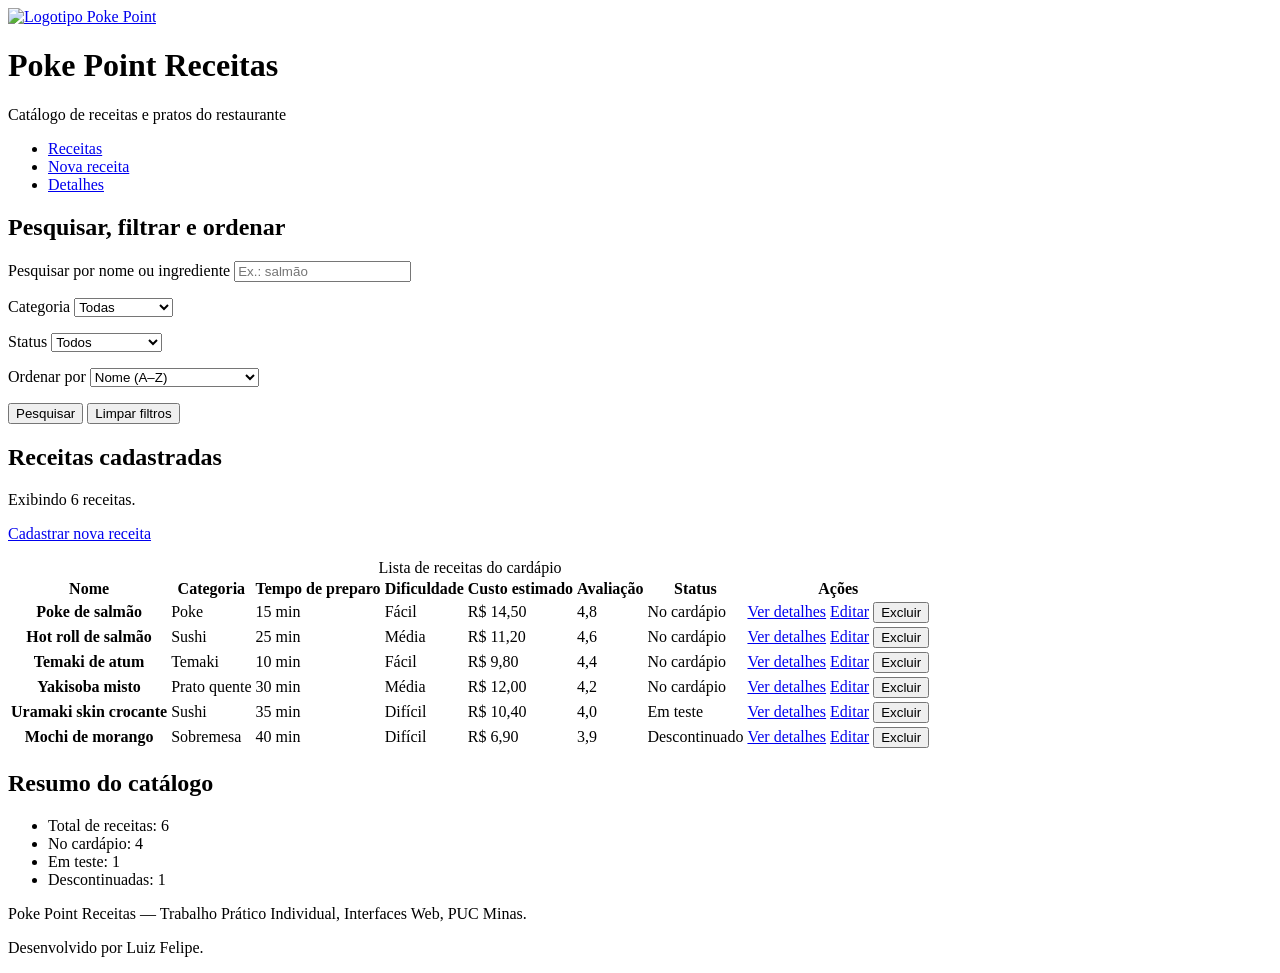
==== index.html @ fa9fae26 "estrutura html" ====
<!DOCTYPE html>
<html lang="pt-BR">
<head>
  <meta charset="UTF-8">
  <meta name="viewport" content="width=device-width, initial-scale=1.0">
  <meta name="description" content="Poke Point Receitas: catálogo de receitas e pratos de um restaurante de comida oriental e poke.">
  <title>Receitas cadastradas | Poke Point Receitas</title>
  <link rel="icon" href="assets/img/logo.svg" type="image/svg+xml">
  <link rel="stylesheet" href="assets/css/style.css">
  <script src="assets/js/script.js" defer></script>
</head>
<body>

  <header>
    <a href="index.html">
      <img src="assets/img/logo.svg" alt="Logotipo Poke Point" width="48" height="48">
    </a>
    <h1>Poke Point Receitas</h1>
    <p>Catálogo de receitas e pratos do restaurante</p>

    <nav aria-label="Navegação principal">
      <ul>
        <li><a href="index.html" aria-current="page">Receitas</a></li>
        <li><a href="pages/cadastro.html">Nova receita</a></li>
        <li><a href="pages/detalhes.html">Detalhes</a></li>
      </ul>
    </nav>
  </header>

  <main>

    <section aria-labelledby="titulo-busca">
      <h2 id="titulo-busca">Pesquisar, filtrar e ordenar</h2>

      <form action="index.html" method="get" role="search">
        <p>
          <label for="busca">Pesquisar por nome ou ingrediente</label>
          <input type="search" id="busca" name="busca" placeholder="Ex.: salmão">
        </p>

        <p>
          <label for="filtro-categoria">Categoria</label>
          <select id="filtro-categoria" name="categoria">
            <option value="">Todas</option>
            <option value="sushi">Sushi</option>
            <option value="poke">Poke</option>
            <option value="temaki">Temaki</option>
            <option value="quente">Prato quente</option>
            <option value="entrada">Entrada</option>
            <option value="sobremesa">Sobremesa</option>
          </select>
        </p>

        <p>
          <label for="filtro-status">Status</label>
          <select id="filtro-status" name="status">
            <option value="">Todos</option>
            <option value="em-teste">Em teste</option>
            <option value="no-cardapio">No cardápio</option>
            <option value="descontinuado">Descontinuado</option>
          </select>
        </p>

        <p>
          <label for="ordenacao">Ordenar por</label>
          <select id="ordenacao" name="ordenacao">
            <option value="nome-asc">Nome (A–Z)</option>
            <option value="nome-desc">Nome (Z–A)</option>
            <option value="tempo-asc">Menor tempo de preparo</option>
            <option value="tempo-desc">Maior tempo de preparo</option>
            <option value="avaliacao-desc">Melhor avaliação</option>
            <option value="custo-asc">Menor custo</option>
          </select>
        </p>

        <p>
          <button type="submit">Pesquisar</button>
          <button type="reset">Limpar filtros</button>
        </p>
      </form>
    </section>

    <section aria-labelledby="titulo-lista">
      <h2 id="titulo-lista">Receitas cadastradas</h2>
      <p>Exibindo 6 receitas.</p>

      <p><a href="pages/cadastro.html">Cadastrar nova receita</a></p>

      <table>
        <caption>Lista de receitas do cardápio</caption>
        <thead>
          <tr>
            <th scope="col">Nome</th>
            <th scope="col">Categoria</th>
            <th scope="col">Tempo de preparo</th>
            <th scope="col">Dificuldade</th>
            <th scope="col">Custo estimado</th>
            <th scope="col">Avaliação</th>
            <th scope="col">Status</th>
            <th scope="col">Ações</th>
          </tr>
        </thead>
        <tbody>
          <tr>
            <th scope="row">Poke de salmão</th>
            <td>Poke</td>
            <td>15 min</td>
            <td>Fácil</td>
            <td>R$ 14,50</td>
            <td>4,8</td>
            <td>No cardápio</td>
            <td>
              <a href="pages/detalhes.html?id=1">Ver detalhes</a>
              <a href="pages/cadastro.html?id=1">Editar</a>
              <button type="button">Excluir</button>
            </td>
          </tr>
          <tr>
            <th scope="row">Hot roll de salmão</th>
            <td>Sushi</td>
            <td>25 min</td>
            <td>Média</td>
            <td>R$ 11,20</td>
            <td>4,6</td>
            <td>No cardápio</td>
            <td>
              <a href="pages/detalhes.html?id=2">Ver detalhes</a>
              <a href="pages/cadastro.html?id=2">Editar</a>
              <button type="button">Excluir</button>
            </td>
          </tr>
          <tr>
            <th scope="row">Temaki de atum</th>
            <td>Temaki</td>
            <td>10 min</td>
            <td>Fácil</td>
            <td>R$ 9,80</td>
            <td>4,4</td>
            <td>No cardápio</td>
            <td>
              <a href="pages/detalhes.html?id=3">Ver detalhes</a>
              <a href="pages/cadastro.html?id=3">Editar</a>
              <button type="button">Excluir</button>
            </td>
          </tr>
          <tr>
            <th scope="row">Yakisoba misto</th>
            <td>Prato quente</td>
            <td>30 min</td>
            <td>Média</td>
            <td>R$ 12,00</td>
            <td>4,2</td>
            <td>No cardápio</td>
            <td>
              <a href="pages/detalhes.html?id=4">Ver detalhes</a>
              <a href="pages/cadastro.html?id=4">Editar</a>
              <button type="button">Excluir</button>
            </td>
          </tr>
          <tr>
            <th scope="row">Uramaki skin crocante</th>
            <td>Sushi</td>
            <td>35 min</td>
            <td>Difícil</td>
            <td>R$ 10,40</td>
            <td>4,0</td>
            <td>Em teste</td>
            <td>
              <a href="pages/detalhes.html?id=5">Ver detalhes</a>
              <a href="pages/cadastro.html?id=5">Editar</a>
              <button type="button">Excluir</button>
            </td>
          </tr>
          <tr>
            <th scope="row">Mochi de morango</th>
            <td>Sobremesa</td>
            <td>40 min</td>
            <td>Difícil</td>
            <td>R$ 6,90</td>
            <td>3,9</td>
            <td>Descontinuado</td>
            <td>
              <a href="pages/detalhes.html?id=6">Ver detalhes</a>
              <a href="pages/cadastro.html?id=6">Editar</a>
              <button type="button">Excluir</button>
            </td>
          </tr>
        </tbody>
      </table>

      <p hidden>Nenhuma receita encontrada. Ajuste a pesquisa ou cadastre uma nova receita.</p>
    </section>

    <aside aria-labelledby="titulo-resumo">
      <h2 id="titulo-resumo">Resumo do catálogo</h2>
      <ul>
        <li>Total de receitas: 6</li>
        <li>No cardápio: 4</li>
        <li>Em teste: 1</li>
        <li>Descontinuadas: 1</li>
      </ul>
    </aside>

    <dialog id="dialogo-exclusao" aria-labelledby="titulo-exclusao">
      <h2 id="titulo-exclusao">Excluir receita</h2>
      <p>Tem certeza de que deseja excluir esta receita? Essa ação não pode ser desfeita.</p>
      <form method="dialog">
        <button type="submit" value="cancelar">Cancelar</button>
        <button type="submit" value="confirmar">Excluir receita</button>
      </form>
    </dialog>

  </main>

  <footer>
    <p>Poke Point Receitas &mdash; Trabalho Prático Individual, Interfaces Web, PUC Minas.</p>
    <p>Desenvolvido por Luiz Felipe.</p>
  </footer>

</body>
</html>
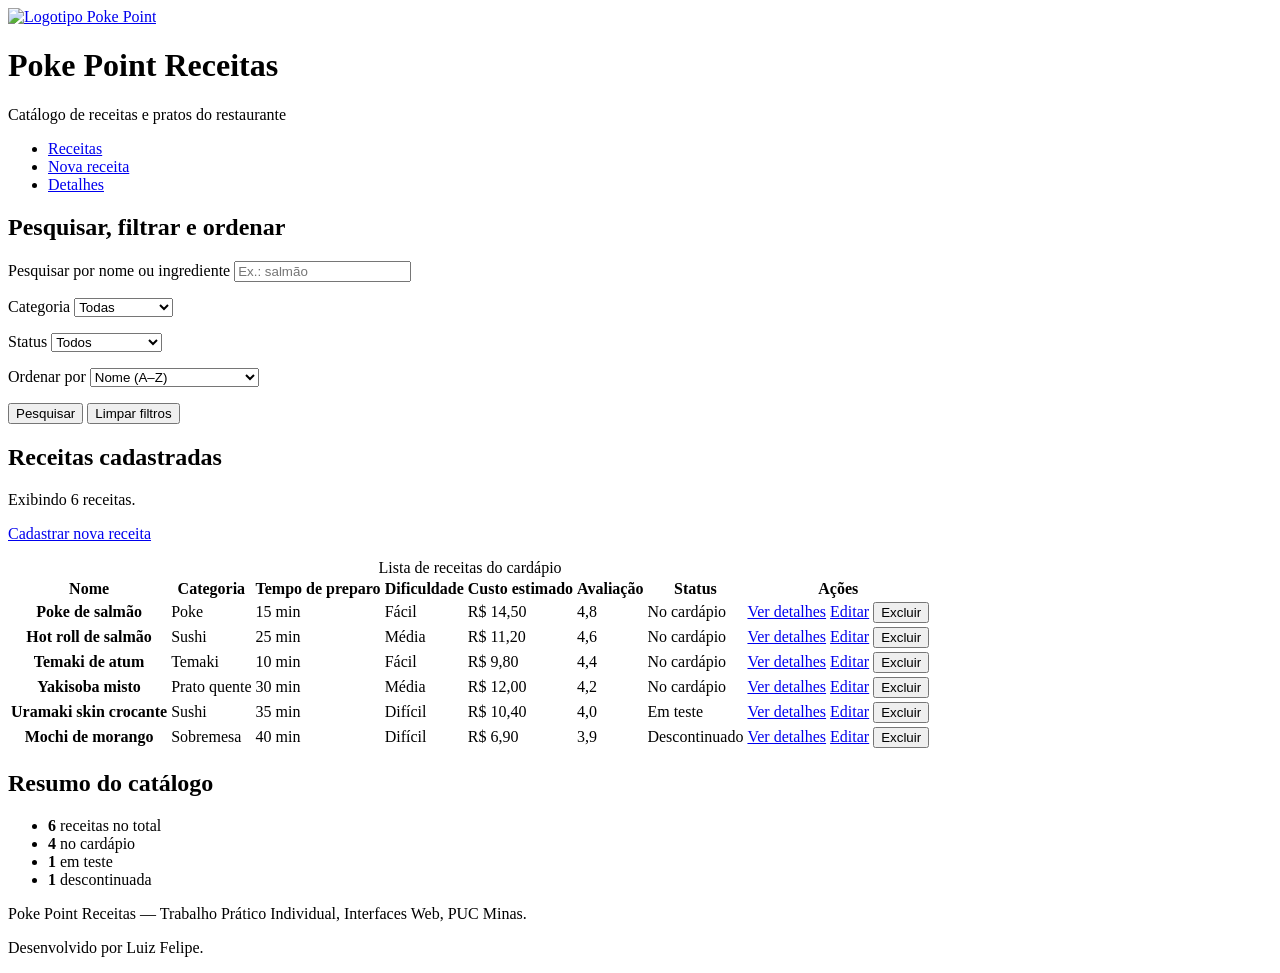
==== commit 2d57e123: "refactor: adiciona classes e atributos para estilização" ====
--- a/index.html
+++ b/index.html
@@ -27,18 +27,18 @@
     </nav>
   </header>
 
-  <main>
-
-    <section aria-labelledby="titulo-busca">
+  <main class="layout-lista">
+
+    <section class="painel-busca" aria-labelledby="titulo-busca">
       <h2 id="titulo-busca">Pesquisar, filtrar e ordenar</h2>
 
-      <form action="index.html" method="get" role="search">
-        <p>
+      <form class="form-busca" action="index.html" method="get" role="search">
+        <p class="campo">
           <label for="busca">Pesquisar por nome ou ingrediente</label>
           <input type="search" id="busca" name="busca" placeholder="Ex.: salmão">
         </p>
 
-        <p>
+        <p class="campo">
           <label for="filtro-categoria">Categoria</label>
           <select id="filtro-categoria" name="categoria">
             <option value="">Todas</option>
@@ -51,7 +51,7 @@
           </select>
         </p>
 
-        <p>
+        <p class="campo">
           <label for="filtro-status">Status</label>
           <select id="filtro-status" name="status">
             <option value="">Todos</option>
@@ -61,7 +61,7 @@
           </select>
         </p>
 
-        <p>
+        <p class="campo">
           <label for="ordenacao">Ordenar por</label>
           <select id="ordenacao" name="ordenacao">
             <option value="nome-asc">Nome (A–Z)</option>
@@ -73,18 +73,18 @@
           </select>
         </p>
 
-        <p>
-          <button type="submit">Pesquisar</button>
-          <button type="reset">Limpar filtros</button>
+        <p class="acoes">
+          <button class="botao botao-primario" type="submit">Pesquisar</button>
+          <button class="botao botao-secundario" type="reset">Limpar filtros</button>
         </p>
       </form>
     </section>
 
-    <section aria-labelledby="titulo-lista">
+    <section class="painel-lista" aria-labelledby="titulo-lista">
       <h2 id="titulo-lista">Receitas cadastradas</h2>
-      <p>Exibindo 6 receitas.</p>
-
-      <p><a href="pages/cadastro.html">Cadastrar nova receita</a></p>
+      <p class="contagem">Exibindo 6 receitas.</p>
+
+      <p class="acoes"><a class="botao botao-primario" href="pages/cadastro.html">Cadastrar nova receita</a></p>
 
       <table>
         <caption>Lista de receitas do cardápio</caption>
@@ -103,110 +103,110 @@
         <tbody>
           <tr>
             <th scope="row">Poke de salmão</th>
-            <td>Poke</td>
-            <td>15 min</td>
-            <td>Fácil</td>
-            <td>R$ 14,50</td>
-            <td>4,8</td>
-            <td>No cardápio</td>
-            <td>
-              <a href="pages/detalhes.html?id=1">Ver detalhes</a>
-              <a href="pages/cadastro.html?id=1">Editar</a>
-              <button type="button">Excluir</button>
+            <td data-label="Categoria">Poke</td>
+            <td data-label="Tempo de preparo">15 min</td>
+            <td data-label="Dificuldade">Fácil</td>
+            <td data-label="Custo estimado">R$ 14,50</td>
+            <td data-label="Avaliação">4,8</td>
+            <td data-label="Status"><span class="selo selo-cardapio">No cardápio</span></td>
+            <td data-label="Ações">
+              <a class="botao botao-secundario" href="pages/detalhes.html?id=1">Ver detalhes</a>
+              <a class="botao botao-secundario" href="pages/cadastro.html?id=1">Editar</a>
+              <button class="botao botao-perigo" type="button">Excluir</button>
             </td>
           </tr>
           <tr>
             <th scope="row">Hot roll de salmão</th>
-            <td>Sushi</td>
-            <td>25 min</td>
-            <td>Média</td>
-            <td>R$ 11,20</td>
-            <td>4,6</td>
-            <td>No cardápio</td>
-            <td>
-              <a href="pages/detalhes.html?id=2">Ver detalhes</a>
-              <a href="pages/cadastro.html?id=2">Editar</a>
-              <button type="button">Excluir</button>
+            <td data-label="Categoria">Sushi</td>
+            <td data-label="Tempo de preparo">25 min</td>
+            <td data-label="Dificuldade">Média</td>
+            <td data-label="Custo estimado">R$ 11,20</td>
+            <td data-label="Avaliação">4,6</td>
+            <td data-label="Status"><span class="selo selo-cardapio">No cardápio</span></td>
+            <td data-label="Ações">
+              <a class="botao botao-secundario" href="pages/detalhes.html?id=2">Ver detalhes</a>
+              <a class="botao botao-secundario" href="pages/cadastro.html?id=2">Editar</a>
+              <button class="botao botao-perigo" type="button">Excluir</button>
             </td>
           </tr>
           <tr>
             <th scope="row">Temaki de atum</th>
-            <td>Temaki</td>
-            <td>10 min</td>
-            <td>Fácil</td>
-            <td>R$ 9,80</td>
-            <td>4,4</td>
-            <td>No cardápio</td>
-            <td>
-              <a href="pages/detalhes.html?id=3">Ver detalhes</a>
-              <a href="pages/cadastro.html?id=3">Editar</a>
-              <button type="button">Excluir</button>
+            <td data-label="Categoria">Temaki</td>
+            <td data-label="Tempo de preparo">10 min</td>
+            <td data-label="Dificuldade">Fácil</td>
+            <td data-label="Custo estimado">R$ 9,80</td>
+            <td data-label="Avaliação">4,4</td>
+            <td data-label="Status"><span class="selo selo-cardapio">No cardápio</span></td>
+            <td data-label="Ações">
+              <a class="botao botao-secundario" href="pages/detalhes.html?id=3">Ver detalhes</a>
+              <a class="botao botao-secundario" href="pages/cadastro.html?id=3">Editar</a>
+              <button class="botao botao-perigo" type="button">Excluir</button>
             </td>
           </tr>
           <tr>
             <th scope="row">Yakisoba misto</th>
-            <td>Prato quente</td>
-            <td>30 min</td>
-            <td>Média</td>
-            <td>R$ 12,00</td>
-            <td>4,2</td>
-            <td>No cardápio</td>
-            <td>
-              <a href="pages/detalhes.html?id=4">Ver detalhes</a>
-              <a href="pages/cadastro.html?id=4">Editar</a>
-              <button type="button">Excluir</button>
+            <td data-label="Categoria">Prato quente</td>
+            <td data-label="Tempo de preparo">30 min</td>
+            <td data-label="Dificuldade">Média</td>
+            <td data-label="Custo estimado">R$ 12,00</td>
+            <td data-label="Avaliação">4,2</td>
+            <td data-label="Status"><span class="selo selo-cardapio">No cardápio</span></td>
+            <td data-label="Ações">
+              <a class="botao botao-secundario" href="pages/detalhes.html?id=4">Ver detalhes</a>
+              <a class="botao botao-secundario" href="pages/cadastro.html?id=4">Editar</a>
+              <button class="botao botao-perigo" type="button">Excluir</button>
             </td>
           </tr>
           <tr>
             <th scope="row">Uramaki skin crocante</th>
-            <td>Sushi</td>
-            <td>35 min</td>
-            <td>Difícil</td>
-            <td>R$ 10,40</td>
-            <td>4,0</td>
-            <td>Em teste</td>
-            <td>
-              <a href="pages/detalhes.html?id=5">Ver detalhes</a>
-              <a href="pages/cadastro.html?id=5">Editar</a>
-              <button type="button">Excluir</button>
+            <td data-label="Categoria">Sushi</td>
+            <td data-label="Tempo de preparo">35 min</td>
+            <td data-label="Dificuldade">Difícil</td>
+            <td data-label="Custo estimado">R$ 10,40</td>
+            <td data-label="Avaliação">4,0</td>
+            <td data-label="Status"><span class="selo selo-teste">Em teste</span></td>
+            <td data-label="Ações">
+              <a class="botao botao-secundario" href="pages/detalhes.html?id=5">Ver detalhes</a>
+              <a class="botao botao-secundario" href="pages/cadastro.html?id=5">Editar</a>
+              <button class="botao botao-perigo" type="button">Excluir</button>
             </td>
           </tr>
           <tr>
             <th scope="row">Mochi de morango</th>
-            <td>Sobremesa</td>
-            <td>40 min</td>
-            <td>Difícil</td>
-            <td>R$ 6,90</td>
-            <td>3,9</td>
-            <td>Descontinuado</td>
-            <td>
-              <a href="pages/detalhes.html?id=6">Ver detalhes</a>
-              <a href="pages/cadastro.html?id=6">Editar</a>
-              <button type="button">Excluir</button>
+            <td data-label="Categoria">Sobremesa</td>
+            <td data-label="Tempo de preparo">40 min</td>
+            <td data-label="Dificuldade">Difícil</td>
+            <td data-label="Custo estimado">R$ 6,90</td>
+            <td data-label="Avaliação">3,9</td>
+            <td data-label="Status"><span class="selo selo-descontinuado">Descontinuado</span></td>
+            <td data-label="Ações">
+              <a class="botao botao-secundario" href="pages/detalhes.html?id=6">Ver detalhes</a>
+              <a class="botao botao-secundario" href="pages/cadastro.html?id=6">Editar</a>
+              <button class="botao botao-perigo" type="button">Excluir</button>
             </td>
           </tr>
         </tbody>
       </table>
 
-      <p hidden>Nenhuma receita encontrada. Ajuste a pesquisa ou cadastre uma nova receita.</p>
+      <p class="estado-vazio" hidden>Nenhuma receita encontrada. Ajuste a pesquisa ou cadastre uma nova receita.</p>
     </section>
 
-    <aside aria-labelledby="titulo-resumo">
+    <aside class="resumo" aria-labelledby="titulo-resumo">
       <h2 id="titulo-resumo">Resumo do catálogo</h2>
       <ul>
-        <li>Total de receitas: 6</li>
-        <li>No cardápio: 4</li>
-        <li>Em teste: 1</li>
-        <li>Descontinuadas: 1</li>
+        <li><strong>6</strong> receitas no total</li>
+        <li><strong>4</strong> no cardápio</li>
+        <li><strong>1</strong> em teste</li>
+        <li><strong>1</strong> descontinuada</li>
       </ul>
     </aside>
 
-    <dialog id="dialogo-exclusao" aria-labelledby="titulo-exclusao">
+    <dialog class="dialogo" id="dialogo-exclusao" aria-labelledby="titulo-exclusao">
       <h2 id="titulo-exclusao">Excluir receita</h2>
       <p>Tem certeza de que deseja excluir esta receita? Essa ação não pode ser desfeita.</p>
-      <form method="dialog">
-        <button type="submit" value="cancelar">Cancelar</button>
-        <button type="submit" value="confirmar">Excluir receita</button>
+      <form class="acoes" method="dialog">
+        <button class="botao botao-secundario" type="submit" value="cancelar">Cancelar</button>
+        <button class="botao botao-perigo" type="submit" value="confirmar">Excluir receita</button>
       </form>
     </dialog>
 
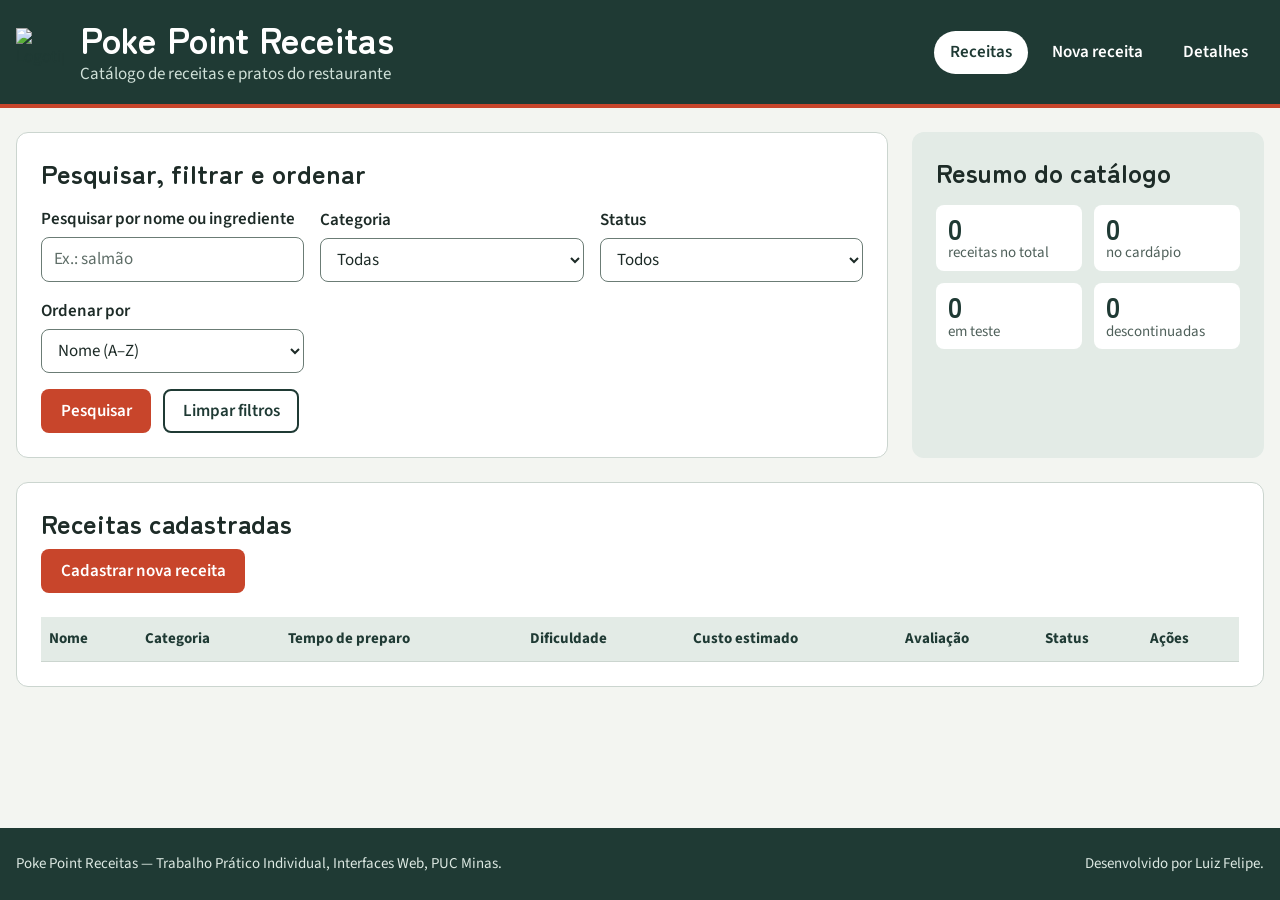
==== commit b5d0cb42: "refactor: prepara HTML e CSS para a interatividade" ====
--- a/index.html
+++ b/index.html
@@ -9,7 +9,7 @@
   <link rel="stylesheet" href="assets/css/style.css">
   <script src="assets/js/script.js" defer></script>
 </head>
-<body>
+<body data-pagina="lista">
 
   <header>
     <a href="index.html">
@@ -32,7 +32,7 @@
     <section class="painel-busca" aria-labelledby="titulo-busca">
       <h2 id="titulo-busca">Pesquisar, filtrar e ordenar</h2>
 
-      <form class="form-busca" action="index.html" method="get" role="search">
+      <form class="form-busca" id="form-busca" action="index.html" method="get" role="search">
         <p class="campo">
           <label for="busca">Pesquisar por nome ou ingrediente</label>
           <input type="search" id="busca" name="busca" placeholder="Ex.: salmão">
@@ -82,7 +82,7 @@
 
     <section class="painel-lista" aria-labelledby="titulo-lista">
       <h2 id="titulo-lista">Receitas cadastradas</h2>
-      <p class="contagem">Exibindo 6 receitas.</p>
+      <p class="contagem" id="contagem" aria-live="polite"></p>
 
       <p class="acoes"><a class="botao botao-primario" href="pages/cadastro.html">Cadastrar nova receita</a></p>
 
@@ -100,110 +100,25 @@
             <th scope="col">Ações</th>
           </tr>
         </thead>
-        <tbody>
-          <tr>
-            <th scope="row">Poke de salmão</th>
-            <td data-label="Categoria">Poke</td>
-            <td data-label="Tempo de preparo">15 min</td>
-            <td data-label="Dificuldade">Fácil</td>
-            <td data-label="Custo estimado">R$ 14,50</td>
-            <td data-label="Avaliação">4,8</td>
-            <td data-label="Status"><span class="selo selo-cardapio">No cardápio</span></td>
-            <td data-label="Ações">
-              <a class="botao botao-secundario" href="pages/detalhes.html?id=1">Ver detalhes</a>
-              <a class="botao botao-secundario" href="pages/cadastro.html?id=1">Editar</a>
-              <button class="botao botao-perigo" type="button">Excluir</button>
-            </td>
-          </tr>
-          <tr>
-            <th scope="row">Hot roll de salmão</th>
-            <td data-label="Categoria">Sushi</td>
-            <td data-label="Tempo de preparo">25 min</td>
-            <td data-label="Dificuldade">Média</td>
-            <td data-label="Custo estimado">R$ 11,20</td>
-            <td data-label="Avaliação">4,6</td>
-            <td data-label="Status"><span class="selo selo-cardapio">No cardápio</span></td>
-            <td data-label="Ações">
-              <a class="botao botao-secundario" href="pages/detalhes.html?id=2">Ver detalhes</a>
-              <a class="botao botao-secundario" href="pages/cadastro.html?id=2">Editar</a>
-              <button class="botao botao-perigo" type="button">Excluir</button>
-            </td>
-          </tr>
-          <tr>
-            <th scope="row">Temaki de atum</th>
-            <td data-label="Categoria">Temaki</td>
-            <td data-label="Tempo de preparo">10 min</td>
-            <td data-label="Dificuldade">Fácil</td>
-            <td data-label="Custo estimado">R$ 9,80</td>
-            <td data-label="Avaliação">4,4</td>
-            <td data-label="Status"><span class="selo selo-cardapio">No cardápio</span></td>
-            <td data-label="Ações">
-              <a class="botao botao-secundario" href="pages/detalhes.html?id=3">Ver detalhes</a>
-              <a class="botao botao-secundario" href="pages/cadastro.html?id=3">Editar</a>
-              <button class="botao botao-perigo" type="button">Excluir</button>
-            </td>
-          </tr>
-          <tr>
-            <th scope="row">Yakisoba misto</th>
-            <td data-label="Categoria">Prato quente</td>
-            <td data-label="Tempo de preparo">30 min</td>
-            <td data-label="Dificuldade">Média</td>
-            <td data-label="Custo estimado">R$ 12,00</td>
-            <td data-label="Avaliação">4,2</td>
-            <td data-label="Status"><span class="selo selo-cardapio">No cardápio</span></td>
-            <td data-label="Ações">
-              <a class="botao botao-secundario" href="pages/detalhes.html?id=4">Ver detalhes</a>
-              <a class="botao botao-secundario" href="pages/cadastro.html?id=4">Editar</a>
-              <button class="botao botao-perigo" type="button">Excluir</button>
-            </td>
-          </tr>
-          <tr>
-            <th scope="row">Uramaki skin crocante</th>
-            <td data-label="Categoria">Sushi</td>
-            <td data-label="Tempo de preparo">35 min</td>
-            <td data-label="Dificuldade">Difícil</td>
-            <td data-label="Custo estimado">R$ 10,40</td>
-            <td data-label="Avaliação">4,0</td>
-            <td data-label="Status"><span class="selo selo-teste">Em teste</span></td>
-            <td data-label="Ações">
-              <a class="botao botao-secundario" href="pages/detalhes.html?id=5">Ver detalhes</a>
-              <a class="botao botao-secundario" href="pages/cadastro.html?id=5">Editar</a>
-              <button class="botao botao-perigo" type="button">Excluir</button>
-            </td>
-          </tr>
-          <tr>
-            <th scope="row">Mochi de morango</th>
-            <td data-label="Categoria">Sobremesa</td>
-            <td data-label="Tempo de preparo">40 min</td>
-            <td data-label="Dificuldade">Difícil</td>
-            <td data-label="Custo estimado">R$ 6,90</td>
-            <td data-label="Avaliação">3,9</td>
-            <td data-label="Status"><span class="selo selo-descontinuado">Descontinuado</span></td>
-            <td data-label="Ações">
-              <a class="botao botao-secundario" href="pages/detalhes.html?id=6">Ver detalhes</a>
-              <a class="botao botao-secundario" href="pages/cadastro.html?id=6">Editar</a>
-              <button class="botao botao-perigo" type="button">Excluir</button>
-            </td>
-          </tr>
-        </tbody>
+        <tbody id="lista-receitas"></tbody>
       </table>
 
-      <p class="estado-vazio" hidden>Nenhuma receita encontrada. Ajuste a pesquisa ou cadastre uma nova receita.</p>
+      <p class="estado-vazio" id="estado-vazio" hidden>Nenhuma receita encontrada. Ajuste a pesquisa ou cadastre uma nova receita.</p>
     </section>
 
     <aside class="resumo" aria-labelledby="titulo-resumo">
       <h2 id="titulo-resumo">Resumo do catálogo</h2>
       <ul>
-        <li><strong>6</strong> receitas no total</li>
-        <li><strong>4</strong> no cardápio</li>
-        <li><strong>1</strong> em teste</li>
-        <li><strong>1</strong> descontinuada</li>
+        <li><strong id="resumo-total">0</strong> receitas no total</li>
+        <li><strong id="resumo-cardapio">0</strong> no cardápio</li>
+        <li><strong id="resumo-teste">0</strong> em teste</li>
+        <li><strong id="resumo-descontinuadas">0</strong> descontinuadas</li>
       </ul>
     </aside>
 
     <dialog class="dialogo" id="dialogo-exclusao" aria-labelledby="titulo-exclusao">
       <h2 id="titulo-exclusao">Excluir receita</h2>
-      <p>Tem certeza de que deseja excluir esta receita? Essa ação não pode ser desfeita.</p>
+      <p>Tem certeza de que deseja excluir <strong id="nome-exclusao">esta receita</strong>? Essa ação não pode ser desfeita.</p>
       <form class="acoes" method="dialog">
         <button class="botao botao-secundario" type="submit" value="cancelar">Cancelar</button>
         <button class="botao botao-perigo" type="submit" value="confirmar">Excluir receita</button>
@@ -217,5 +132,7 @@
     <p>Desenvolvido por Luiz Felipe.</p>
   </footer>
 
+  <div class="area-mensagens" id="area-mensagens" aria-live="polite"></div>
+
 </body>
 </html>
--- a/assets/css/style.css
+++ b/assets/css/style.css
@@ -0,0 +1,995 @@
+@import url('https://fonts.googleapis.com/css2?family=Source+Sans+3:wght@400;600;700&family=Zen+Maru+Gothic:wght@500;700&display=swap');
+
+:root {
+  --nori: #1f3a34;
+  --nori-claro: #e3ebe6;
+  --arroz: #f3f5f1;
+  --superficie: #ffffff;
+  --texto: #1d2b27;
+  --texto-suave: #4f605a;
+  --borda: #cbd5cf;
+  --borda-forte: #6b7c75;
+  --salmao: #c8452b;
+  --salmao-escuro: #a93a24;
+  --perigo: #a61e1e;
+  --foco: #0b5fd0;
+
+
+  --fonte-titulo: 'Zen Maru Gothic', 'Trebuchet MS', sans-serif;
+  --fonte-texto: 'Source Sans 3', 'Segoe UI', Arial, sans-serif;
+
+  --largura: 80rem;
+  --raio-painel: 0.75rem;
+  --raio-controle: 0.5rem;
+  --espaco-1: 0.5rem;
+  --espaco-2: 1rem;
+  --espaco-3: 1.5rem;
+  --espaco-4: 2rem;
+}
+
+*,
+*::before,
+*::after {
+  box-sizing: border-box;
+}
+
+html {
+  font-size: 100%;
+}
+
+body {
+  margin: 0;
+  font-family: var(--fonte-texto);
+  font-size: 1.0625rem;
+  line-height: 1.6;
+  color: var(--texto);
+  background: var(--arroz);
+}
+
+h1,
+h2,
+h3 {
+  margin: 0 0 var(--espaco-2);
+  font-family: var(--fonte-titulo);
+  line-height: 1.25;
+}
+
+h1 {
+  font-size: clamp(1.5rem, 1.2rem + 1.5vw, 2.25rem);
+}
+
+h2 {
+  font-size: clamp(1.25rem, 1.1rem + 0.8vw, 1.625rem);
+}
+
+h3 {
+  font-size: 1.125rem;
+}
+
+a {
+  color: var(--nori);
+  text-underline-offset: 0.2em;
+}
+
+a:hover {
+  text-decoration-thickness: 0.15em;
+}
+
+img {
+  display: block;
+  max-width: 100%;
+  height: auto;
+}
+
+[hidden] {
+  display: none !important;
+}
+
+body {
+  min-height: 100vh;
+  display: flex;
+  flex-direction: column;
+}
+
+body > header,
+main,
+body > footer {
+  padding-inline: max(var(--espaco-2), calc((100% - var(--largura)) / 2));
+}
+
+main {
+  flex: 1;
+  display: grid;
+  align-content: start;
+  gap: var(--espaco-3);
+  padding-block: var(--espaco-3);
+}
+
+body > header {
+  display: grid;
+  grid-template-columns: auto 1fr;
+  grid-template-areas:
+    "logo titulo"
+    "logo subtitulo"
+    "nav  nav";
+  column-gap: var(--espaco-2);
+  align-items: center;
+  padding-block: var(--espaco-2);
+  color: #ffffff;
+  background: var(--nori);
+  border-bottom: 4px solid var(--salmao);
+}
+
+body > header > a {
+  grid-area: logo;
+  display: block;
+  border-radius: 50%;
+}
+
+body > header img {
+  width: 3rem;
+  height: 3rem;
+}
+
+body > header > h1 {
+  grid-area: titulo;
+  margin: 0;
+}
+
+body > header > p {
+  grid-area: subtitulo;
+  margin: 0;
+  color: #cfe0d8;
+}
+
+body > header > nav {
+  grid-area: nav;
+  margin-top: var(--espaco-2);
+}
+
+nav ul {
+  display: flex;
+  flex-wrap: wrap;
+  gap: var(--espaco-1);
+  margin: 0;
+  padding: 0;
+  list-style: none;
+}
+
+nav a {
+  display: block;
+  padding: 0.5rem 1rem;
+  border-radius: 999px;
+  color: #ffffff;
+  font-weight: 600;
+  text-decoration: none;
+}
+
+nav a:hover {
+  background: rgba(255, 255, 255, 0.16);
+}
+
+nav a[aria-current="page"] {
+  color: var(--nori);
+  background: #ffffff;
+}
+
+body > footer {
+  display: flex;
+  flex-direction: column;
+  gap: 0.25rem;
+  padding-block: var(--espaco-3);
+  font-size: 0.9375rem;
+  color: #dce8e2;
+  background: var(--nori);
+}
+
+body > footer p {
+  margin: 0;
+}
+
+.botao {
+  display: inline-flex;
+  align-items: center;
+  justify-content: center;
+  gap: 0.5rem;
+  min-height: 2.75rem;
+  padding: 0.5rem 1.1rem;
+  font: inherit;
+  font-weight: 600;
+  line-height: 1.2;
+  text-align: center;
+  text-decoration: none;
+  cursor: pointer;
+  border: 2px solid transparent;
+  border-radius: var(--raio-controle);
+  transition: background-color 0.15s ease, color 0.15s ease, border-color 0.15s ease;
+}
+
+.botao-primario {
+  color: #ffffff;
+  background: var(--salmao);
+}
+
+.botao-primario:hover {
+  background: var(--salmao-escuro);
+}
+
+.botao-secundario {
+  color: var(--nori);
+  background: #ffffff;
+  border-color: var(--nori);
+}
+
+.botao-secundario:hover {
+  background: var(--nori-claro);
+}
+
+.botao-perigo {
+  color: var(--perigo);
+  background: #ffffff;
+  border-color: var(--perigo);
+}
+
+.botao-perigo:hover {
+  color: #ffffff;
+  background: var(--perigo);
+}
+
+.botao-texto {
+  color: var(--nori);
+  background: transparent;
+  text-decoration: underline;
+}
+
+.botao-texto:hover {
+  background: var(--nori-claro);
+}
+
+.botao:active {
+  transform: translateY(1px);
+}
+
+.botao:disabled,
+.botao[aria-disabled="true"] {
+  opacity: 0.5;
+  cursor: not-allowed;
+}
+
+:focus-visible {
+  outline: 3px solid var(--foco);
+  outline-offset: 2px;
+}
+
+body > header :focus-visible {
+  outline-color: #ffd166;
+}
+
+.link-voltar {
+  font-weight: 600;
+}
+
+@media (prefers-reduced-motion: reduce) {
+  * {
+    transition: none !important;
+  }
+}
+
+label {
+  display: block;
+  margin-bottom: 0.25rem;
+  font-weight: 600;
+}
+
+input,
+select,
+textarea {
+  width: 100%;
+  min-height: 2.75rem;
+  padding: 0.5rem 0.75rem;
+  font: inherit;
+  color: inherit;
+  background: #ffffff;
+  border: 1.5px solid var(--borda-forte);
+  border-radius: var(--raio-controle);
+  transition: border-color 0.15s ease, background-color 0.15s ease;
+}
+
+textarea {
+  min-height: 7rem;
+  resize: vertical;
+}
+
+input::placeholder,
+textarea::placeholder {
+  color: #5e6d67;
+  opacity: 1;
+}
+
+input:hover,
+select:hover,
+textarea:hover {
+  border-color: var(--nori);
+}
+
+input:user-invalid,
+select:user-invalid,
+textarea:user-invalid {
+  border-color: var(--perigo);
+  background: #fff8f8;
+}
+
+input:disabled,
+select:disabled,
+textarea:disabled {
+  color: var(--texto-suave);
+  background: var(--nori-claro);
+  cursor: not-allowed;
+}
+
+.campo {
+  display: flex;
+  flex-direction: column;
+  margin: 0;
+}
+
+.campo-largo {
+  grid-column: 1 / -1;
+}
+
+.campo:has([required]) > label::after,
+fieldset:has([type="radio"][required]) > legend::after {
+  content: " *";
+  color: var(--perigo);
+}
+
+.ajuda,
+.nota {
+  font-size: 0.875rem;
+  color: var(--texto-suave);
+}
+
+.ajuda {
+  margin-top: 0.25rem;
+}
+
+.nota {
+  margin: 0 0 var(--espaco-2);
+}
+
+.opcoes {
+  display: flex;
+  flex-wrap: wrap;
+  align-items: center;
+  gap: 0.5rem;
+  margin: 0;
+}
+
+.opcoes label {
+  margin: 0 1rem 0 0;
+  font-weight: 400;
+  cursor: pointer;
+}
+
+input[type="radio"],
+input[type="checkbox"] {
+  flex: none;
+  width: 1.25rem;
+  min-height: 1.25rem;
+  height: 1.25rem;
+  margin: 0;
+  accent-color: var(--nori);
+}
+
+fieldset {
+  display: grid;
+  grid-template-columns: repeat(auto-fit, minmax(min(100%, 14rem), 1fr));
+  gap: var(--espaco-2);
+  min-width: 0;
+  margin: 0 0 var(--espaco-3);
+  padding: var(--espaco-2) var(--espaco-3) var(--espaco-3);
+  border: 1px solid var(--borda);
+  border-radius: var(--raio-painel);
+}
+
+fieldset > .opcoes {
+  grid-column: 1 / -1;
+}
+
+legend {
+  padding-inline: 0.5rem;
+  font-family: var(--fonte-titulo);
+  font-size: 1.125rem;
+  font-weight: 700;
+  color: var(--nori);
+}
+
+.acoes {
+  display: flex;
+  flex-wrap: wrap;
+  align-items: center;
+  gap: 0.75rem;
+  margin: 0;
+}
+
+.form-busca {
+  display: grid;
+  grid-template-columns: repeat(auto-fit, minmax(min(100%, 13rem), 1fr));
+  gap: var(--espaco-2);
+}
+
+.form-busca .campo {
+  justify-content: flex-end;
+}
+
+.form-busca .acoes {
+  grid-column: 1 / -1;
+}
+
+.busca-api {
+  display: flex;
+  flex-wrap: wrap;
+  align-items: flex-end;
+  gap: 0.5rem;
+  margin: 0;
+}
+
+.busca-api label {
+  flex: 1 0 100%;
+  margin: 0;
+}
+
+.busca-api input {
+  flex: 1 1 10rem;
+  width: auto;
+}
+
+.painel-api section {
+  margin-top: var(--espaco-3);
+}
+
+.painel-busca,
+.painel-lista,
+.painel-api,
+.painel-formulario,
+.receita,
+.relacionadas {
+  padding: clamp(1rem, 3vw, 1.5rem);
+  background: var(--superficie);
+  border: 1px solid var(--borda);
+  border-radius: var(--raio-painel);
+}
+
+.painel-lista {
+  position: relative;
+}
+
+.contagem {
+  margin-top: -0.5rem;
+  color: var(--texto-suave);
+}
+
+.painel-lista > .acoes {
+  margin-bottom: var(--espaco-3);
+}
+
+.painel-lista table,
+.painel-lista tbody,
+.painel-lista tr,
+.painel-lista th,
+.painel-lista td {
+  display: block;
+}
+
+.painel-lista table {
+  width: 100%;
+  border-collapse: collapse;
+}
+
+.painel-lista caption,
+.painel-lista thead {
+  position: absolute;
+  width: 1px;
+  height: 1px;
+  overflow: hidden;
+  clip-path: inset(50%);
+  white-space: nowrap;
+}
+
+.painel-lista tr {
+  margin-bottom: var(--espaco-2);
+  padding: var(--espaco-2);
+  background: #ffffff;
+  border: 1px solid var(--borda);
+  border-radius: var(--raio-controle);
+}
+
+.painel-lista th[scope="row"] {
+  padding-bottom: 0.5rem;
+  font-family: var(--fonte-titulo);
+  font-size: 1.125rem;
+  text-align: left;
+}
+
+.painel-lista td {
+  display: flex;
+  align-items: center;
+  justify-content: space-between;
+  gap: var(--espaco-2);
+  padding: 0.4rem 0;
+  border-top: 1px dashed var(--borda);
+}
+
+.painel-lista td::before {
+  content: attr(data-label);
+  font-weight: 600;
+  color: var(--texto-suave);
+}
+
+.painel-lista td[data-label="Ações"] {
+  flex-wrap: wrap;
+  justify-content: flex-start;
+}
+
+.painel-lista td[data-label="Ações"]::before {
+  display: none;
+}
+
+.painel-lista td .botao {
+  min-height: 2.25rem;
+  padding: 0.25rem 0.75rem;
+  font-size: 0.9375rem;
+}
+
+.selo {
+  display: inline-block;
+  padding: 0.15rem 0.65rem;
+  font-size: 0.875rem;
+  font-weight: 600;
+  white-space: nowrap;
+  border-radius: 999px;
+}
+
+.selo-cardapio {
+  color: #1e4d1b;
+  background: #dcefd9;
+}
+
+.selo-teste {
+  color: #5c3d00;
+  background: #ffe9b8;
+}
+
+.selo-descontinuado {
+  color: #3a3a3a;
+  background: #e6e6e6;
+}
+
+.resumo {
+  padding: clamp(1rem, 3vw, 1.5rem);
+  background: var(--nori-claro);
+  border-radius: var(--raio-painel);
+}
+
+.resumo ul {
+  display: flex;
+  flex-wrap: wrap;
+  gap: 0.75rem;
+  margin: 0;
+  padding: 0;
+  list-style: none;
+}
+
+.resumo li {
+  flex: 1 1 8rem;
+  display: flex;
+  flex-direction: column;
+  padding: 0.5rem 0.75rem;
+  font-size: 0.9375rem;
+  line-height: 1.3;
+  color: var(--texto-suave);
+  background: #ffffff;
+  border-radius: var(--raio-controle);
+}
+
+.resumo strong {
+  font-family: var(--fonte-titulo);
+  font-size: 1.75rem;
+  line-height: 1.1;
+  color: var(--nori);
+}
+
+.estado-vazio {
+  padding: var(--espaco-4) var(--espaco-2);
+  text-align: center;
+  color: var(--texto-suave);
+  border: 2px dashed var(--borda-forte);
+  border-radius: var(--raio-painel);
+}
+
+.layout-detalhes > p {
+  margin: 0;
+}
+
+.receita {
+  display: grid;
+  grid-template-columns: minmax(0, 1fr);
+  gap: var(--espaco-3);
+}
+
+.receita > header h2 {
+  margin-bottom: 0.25rem;
+}
+
+.receita > header p {
+  margin: 0;
+  color: var(--texto-suave);
+}
+
+.receita figure {
+  margin: 0;
+}
+
+.receita figure img {
+  width: 100%;
+  border-radius: var(--raio-controle);
+}
+
+.receita figcaption {
+  margin-top: 0.5rem;
+  font-size: 0.875rem;
+  color: var(--texto-suave);
+}
+
+.receita section h3 {
+  padding-bottom: 0.25rem;
+  border-bottom: 2px solid var(--nori-claro);
+}
+
+.receita dl {
+  display: grid;
+  grid-template-columns: repeat(auto-fit, minmax(9rem, 1fr));
+  gap: 0.75rem;
+  margin: 0;
+}
+
+.receita dl > div {
+  padding: 0.5rem 0.75rem;
+  background: var(--arroz);
+  border-radius: var(--raio-controle);
+}
+
+.receita dt {
+  font-size: 0.875rem;
+  color: var(--texto-suave);
+}
+
+.receita dd {
+  margin: 0;
+  font-weight: 600;
+}
+
+.receita ul,
+.receita ol {
+  margin: 0;
+  padding-left: 1.25rem;
+}
+
+.receita li + li {
+  margin-top: 0.35rem;
+}
+
+.receita > footer {
+  padding-top: var(--espaco-2);
+  border-top: 1px solid var(--borda);
+}
+
+.relacionadas ul {
+  display: flex;
+  flex-direction: column;
+  gap: 0.5rem;
+  margin: 0;
+  padding: 0;
+  list-style: none;
+}
+
+.relacionadas a {
+  display: block;
+  padding: 0.5rem 0.75rem;
+  font-weight: 600;
+  text-decoration: none;
+  border: 1px solid var(--borda);
+  border-radius: var(--raio-controle);
+  transition: background-color 0.15s ease;
+}
+
+.relacionadas a:hover {
+  background: var(--nori-claro);
+}
+
+.mensagens {
+  display: grid;
+  gap: 0.75rem;
+}
+
+.mensagem {
+  margin: 0;
+  padding: 0.75rem 1rem;
+  font-weight: 600;
+  border-left: 6px solid;
+  border-radius: var(--raio-controle);
+}
+
+.mensagem-sucesso {
+  color: #1e4d1b;
+  background: #dcefd9;
+  border-left-color: #2f7d32;
+}
+
+.mensagem-erro {
+  color: #7a1414;
+  background: #fbe3e3;
+  border-left-color: var(--perigo);
+}
+
+.mensagem-info {
+  color: #10345c;
+  background: #dde9f7;
+  border-left-color: var(--foco);
+}
+
+.dialogo {
+  width: min(30rem, calc(100% - 2rem));
+  padding: var(--espaco-3);
+  border: 0;
+  border-radius: var(--raio-painel);
+  box-shadow: 0 1rem 3rem rgba(0, 0, 0, 0.3);
+}
+
+.dialogo::backdrop {
+  background: rgba(29, 43, 39, 0.6);
+}
+
+.dialogo .acoes {
+  justify-content: flex-end;
+}
+
+.layout-lista {
+  grid-template-columns: minmax(0, 1fr);
+  grid-template-areas:
+    "busca"
+    "resumo"
+    "lista";
+}
+
+.painel-busca {
+  grid-area: busca;
+}
+
+.resumo {
+  grid-area: resumo;
+}
+
+.painel-lista {
+  grid-area: lista;
+}
+
+.layout-formulario {
+  grid-template-columns: minmax(0, 1fr);
+}
+
+.mensagens {
+  grid-column: 1 / -1;
+}
+
+.layout-detalhes {
+  grid-template-columns: minmax(0, 1fr);
+}
+
+@media (min-width: 48em) {
+  body > header {
+    grid-template-columns: auto 1fr auto;
+    grid-template-areas:
+      "logo titulo    nav"
+      "logo subtitulo nav";
+  }
+
+  body > header > nav {
+    margin-top: 0;
+  }
+
+  body > footer {
+    flex-direction: row;
+    justify-content: space-between;
+  }
+
+  .painel-lista tbody {
+    display: grid;
+    grid-template-columns: repeat(auto-fill, minmax(18rem, 1fr));
+    gap: var(--espaco-2);
+  }
+
+  .painel-lista tr {
+    margin-bottom: 0;
+  }
+
+  .receita {
+    grid-template-columns: minmax(14rem, 20rem) minmax(0, 1fr);
+  }
+
+  .receita > header,
+  .receita > footer {
+    grid-column: 1 / -1;
+  }
+
+  .receita > figure {
+    grid-row: 2 / span 3;
+  }
+
+  .receita > section {
+    grid-column: 2;
+  }
+}
+
+@media (min-width: 72em) {
+  .layout-lista {
+    grid-template-columns: minmax(0, 1fr) 22rem;
+    grid-template-areas:
+      "busca resumo"
+      "lista lista";
+  }
+
+  .layout-formulario {
+    grid-template-columns: 22rem minmax(0, 1fr);
+  }
+
+  .layout-detalhes {
+    grid-template-columns: minmax(0, 1fr) 16rem;
+  }
+
+  .layout-detalhes > p {
+    grid-column: 1 / -1;
+  }
+
+  .painel-api,
+  .relacionadas {
+    align-self: start;
+  }
+
+  .painel-lista table {
+    display: table;
+  }
+
+  .painel-lista thead {
+    position: static;
+    display: table-header-group;
+    width: auto;
+    height: auto;
+    overflow: visible;
+    clip-path: none;
+    white-space: normal;
+  }
+
+  .painel-lista tbody {
+    display: table-row-group;
+  }
+
+  .painel-lista tr {
+    display: table-row;
+    padding: 0;
+    background: transparent;
+    border: 0;
+    border-radius: 0;
+  }
+
+  .painel-lista th,
+  .painel-lista td {
+    display: table-cell;
+    padding: 0.625rem 0.5rem;
+    text-align: left;
+    vertical-align: middle;
+    border-top: 0;
+    border-bottom: 1px solid var(--borda);
+  }
+
+  .painel-lista td::before {
+    content: none;
+  }
+
+  .painel-lista thead th {
+    font-size: 0.9375rem;
+    color: var(--nori);
+    background: var(--nori-claro);
+  }
+
+  .painel-lista th[scope="row"] {
+    font-family: var(--fonte-texto);
+    font-size: 1rem;
+    font-weight: 600;
+  }
+
+  .painel-lista tbody tr:nth-child(even) {
+    background: #f7f9f7;
+  }
+
+  .painel-lista tbody tr:hover {
+    background: #edf3ef;
+  }
+
+  .painel-lista td .botao {
+    margin: 0.125rem 0.25rem 0.125rem 0;
+  }
+}
+.area-mensagens {
+  position: fixed;
+  top: 1rem;
+  right: 1rem;
+  z-index: 1000;
+  display: grid;
+  gap: 0.75rem;
+  width: min(24rem, calc(100% - 2rem));
+}
+
+.area-mensagens .mensagem {
+  box-shadow: 0 0.5rem 1.5rem rgba(0, 0, 0, 0.2);
+}
+
+.painel-formulario > .mensagem {
+  margin-bottom: var(--espaco-2);
+}
+
+.erro {
+  margin-top: 0.25rem;
+  font-size: 0.875rem;
+  font-weight: 600;
+  color: var(--perigo);
+}
+
+fieldset > .erro {
+  grid-column: 1 / -1;
+  margin-top: 0;
+}
+
+[aria-invalid="true"] {
+  border-color: var(--perigo);
+  background: #fff8f8;
+}
+
+.painel-api ul {
+  display: grid;
+  gap: 0.5rem;
+  margin: 0;
+  padding: 0;
+  list-style: none;
+}
+
+.resultado-api {
+  display: flex;
+  flex-wrap: wrap;
+  align-items: center;
+  gap: 0.75rem;
+  padding: 0.5rem;
+  border: 1px solid var(--borda);
+  border-radius: var(--raio-controle);
+}
+
+.resultado-api img {
+  flex: none;
+  width: 4rem;
+  height: 4rem;
+  object-fit: cover;
+  border-radius: 0.375rem;
+}
+
+.resultado-api span {
+  flex: 1 1 8rem;
+  min-width: 0;
+  overflow-wrap: anywhere;
+}
+
+.resultado-api .botao {
+  flex: none;
+  min-height: 2.25rem;
+  padding: 0.25rem 0.75rem;
+  font-size: 0.9375rem;
+}
